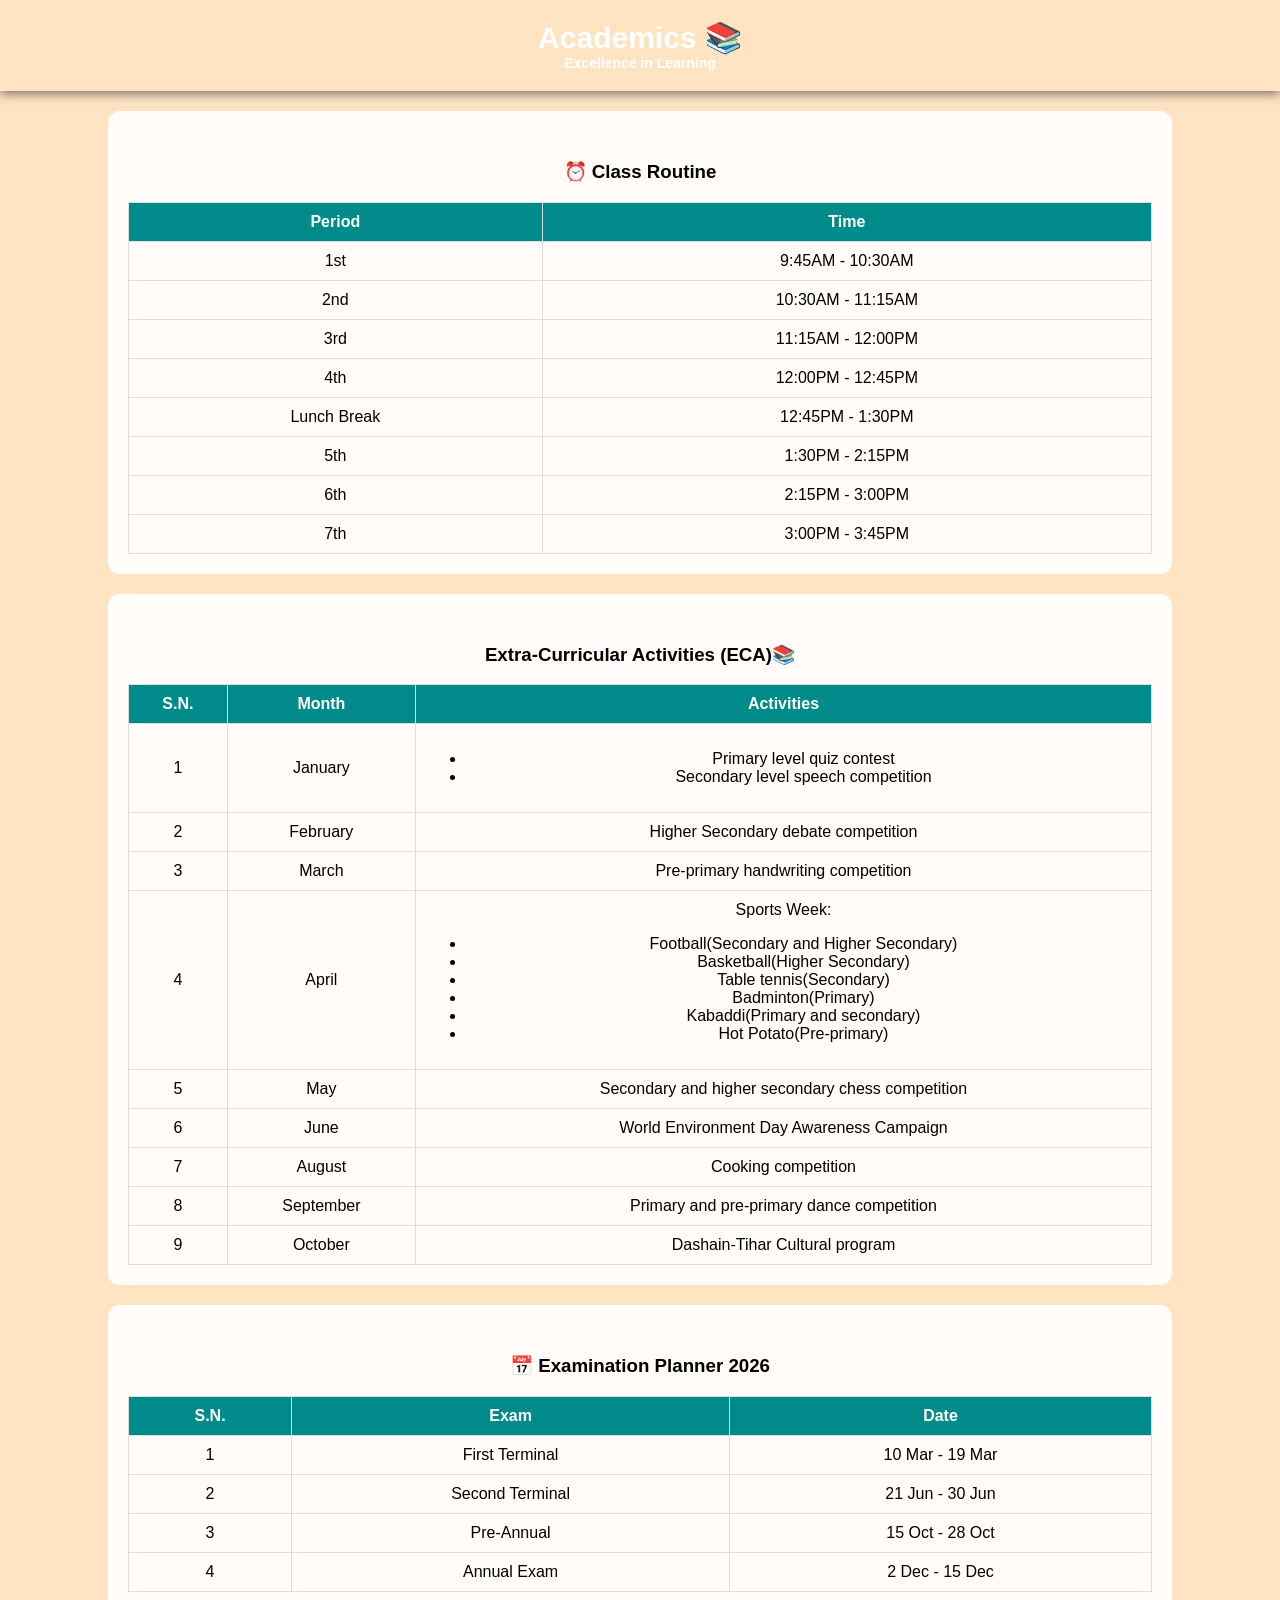
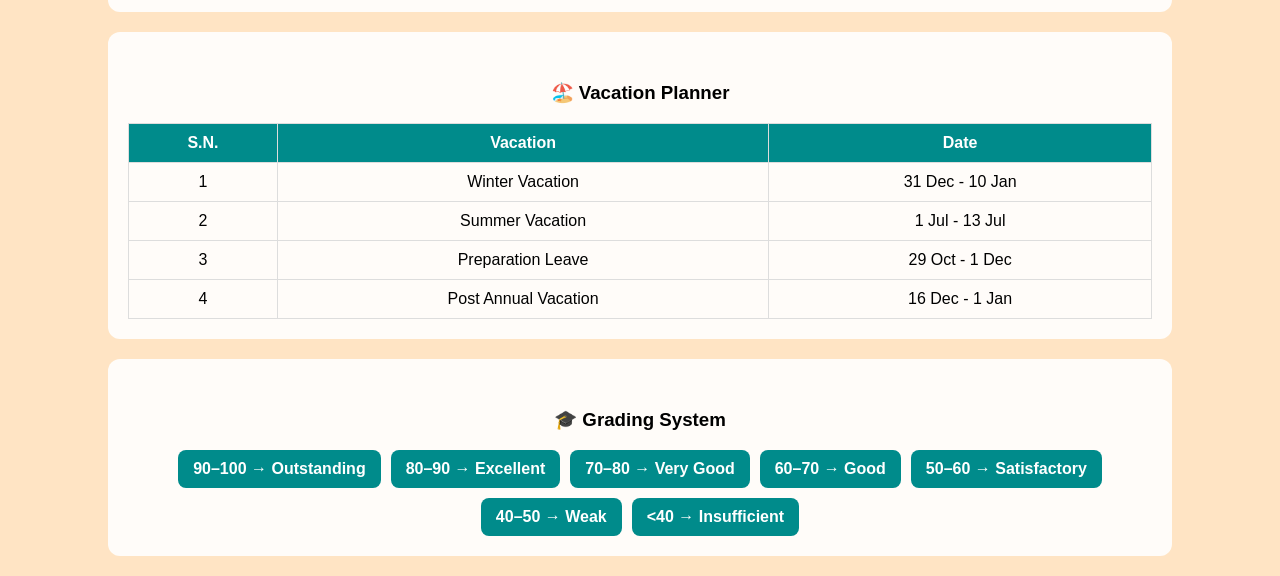
==== academic.html @ a662447a "Add files via upload" ====
<!DOCTYPE html>
<html>
<head>
    <title>Academics</title>
    <style>
        body {
            margin: 0;
            font-family: Arial, sans-serif;
            color: white;
            background-color:bisque;
        }
        .header {
            background: linear-gradient(90deg,#468faf );
            padding: 20px;
            text-align: center;
            font-size: 30px;
            font-weight: bold;
            box-shadow: 0 3px 10px rgba(0,0,0,0.5);
        }
        h3 {
            text-align: center;
            margin-top: 30px;
        }
        .card {
            background: rgba(255,255,255,0.9);
            color: black;
            margin: 20px auto;
            padding: 20px;
            border-radius: 12px;
            width: 80%;
            transition: 0.3s;
        }
        .card:hover {
            transform: scale(1.02);
        }
        table {
            width: 100%;
            border-collapse: collapse;
        }
        th {
            background-color: darkcyan;
            color: white;
        }

        td, th {
            padding: 10px;
            text-align: center;
            border: 1px solid #ddd;
        }
        .grading {
            display: flex;
            flex-wrap: wrap;
            justify-content: center;
            gap: 10px;
        }
        .grade-box {
            background-color: darkcyan;
            color: white;
            padding: 10px 15px;
            border-radius: 8px;
            font-weight: bold;
            transition: 0.3s;
        }

        .grade-box:hover {
            background: darkblue;
        }
    </style>
</head>

<body>

    <div class="header">
        Academics 📚
        <div style="font-size:14px;">Excellence in Learning</div>
    </div>
    <div class="card">
        <h3>⏰ Class Routine</h3>
        <table>
            <tr>
                <th>Period</th>
                <th>Time</th>
            </tr>
            <tr><td>1st</td><td>9:45AM - 10:30AM</td></tr>
            <tr><td>2nd</td><td>10:30AM - 11:15AM</td></tr>
            <tr><td>3rd</td><td>11:15AM - 12:00PM</td></tr>
            <tr><td>4th</td><td>12:00PM - 12:45PM</td></tr>
            <tr><td>Lunch Break</td><td>12:45PM - 1:30PM</td></tr>
            <tr><td>5th</td><td>1:30PM - 2:15PM</td></tr>
            <tr><td>6th</td><td>2:15PM - 3:00PM</td></tr>
            <tr><td>7th</td><td>3:00PM - 3:45PM</td></tr>
        </table>
    </div>
    <div class="card">
        <table>
            <h3>Extra-Curricular Activities (ECA)📚</h3>
            <tr>
                <th>S.N.</th>
                <th>Month</th>
                <th>Activities</th>
            </tr>
            <tr>
                <td>1</td>
                <td>January</td>
                <td>
                    <ul type="disc">
                        <li>Primary level quiz contest</li>
                        <li>Secondary level speech competition</li>
                    </ul>
                </td>
            </tr>
            <tr>
                <td>2</td>
                <td>February</td>
                <td>Higher Secondary debate competition</td>
            </tr>
              <tr>
                <td>3</td>
                <td>March</td>
                <td>Pre-primary handwriting competition</td>
            </tr>
              <tr>
                <td>4</td>
                <td>April</td>
                <td>Sports Week:
                    <ul type="disc">
                        <li>Football(Secondary and Higher Secondary)</li>
                        <li>Basketball(Higher Secondary)</li>
                        <li>Table tennis(Secondary)</li>
                        <li>Badminton(Primary)</li>
                        <li>Kabaddi(Primary and secondary)</li>
                        <li>Hot Potato(Pre-primary)</li>
                    </ul>
                </td>
            </tr>
              <tr>
                <td>5</td>
                <td>May</td>
                <td>Secondary and higher secondary chess competition</td>
            </tr>
              <tr>
                <td>6</td>
                <td>June</td>
                <td>World Environment Day Awareness Campaign</td>
            </tr>
              <tr>
                <td>7</td>
                <td>August</td>
                <td>Cooking competition</td>
            </tr>
              <tr>
                <td>8</td>
                <td>September</td>
                <td>Primary and pre-primary dance competition</td>
            </tr>
            <tr>
                <td>9</td>
                <td>October</td>
                <td>Dashain-Tihar Cultural program</td>
            </tr>
        </table>
    </div>
    <div class="card">
        <h3>📅 Examination Planner 2026</h3>
        <table>
            <tr>
                <th>S.N.</th>
                <th>Exam</th>
                <th>Date</th>
            </tr>
            <tr><td>1</td><td>First Terminal</td><td>10 Mar - 19 Mar</td></tr>
            <tr><td>2</td><td>Second Terminal</td><td>21 Jun - 30 Jun</td></tr>
            <tr><td>3</td><td>Pre-Annual</td><td>15 Oct - 28 Oct</td></tr>
            <tr><td>4</td><td>Annual Exam</td><td>2 Dec - 15 Dec</td></tr>
        </table>
    </div>
    <div class="card">
        <h3>🏖️ Vacation Planner</h3>
        <table>
            <tr>
                <th>S.N.</th>
                <th>Vacation</th>
                <th>Date</th>
            </tr>
            <tr><td>1</td><td>Winter Vacation</td><td>31 Dec - 10 Jan</td></tr>
            <tr><td>2</td><td>Summer Vacation</td><td>1 Jul - 13 Jul</td></tr>
            <tr><td>3</td><td>Preparation Leave</td><td>29 Oct - 1 Dec</td></tr>
            <tr><td>4</td><td>Post Annual Vacation</td><td>16 Dec - 1 Jan</td></tr>
        </table>
    </div>
    <div class="card">
        <h3>🎓 Grading System</h3>
        <div class="grading">
            <div class="grade-box">90–100 → Outstanding</div>
            <div class="grade-box">80–90 → Excellent</div>
            <div class="grade-box">70–80 → Very Good</div>
            <div class="grade-box">60–70 → Good</div>
            <div class="grade-box">50–60 → Satisfactory</div>
            <div class="grade-box">40–50 → Weak</div>
            <div class="grade-box">&lt;40 → Insufficient</div>
        </div>
    </div>

</body>
</html>
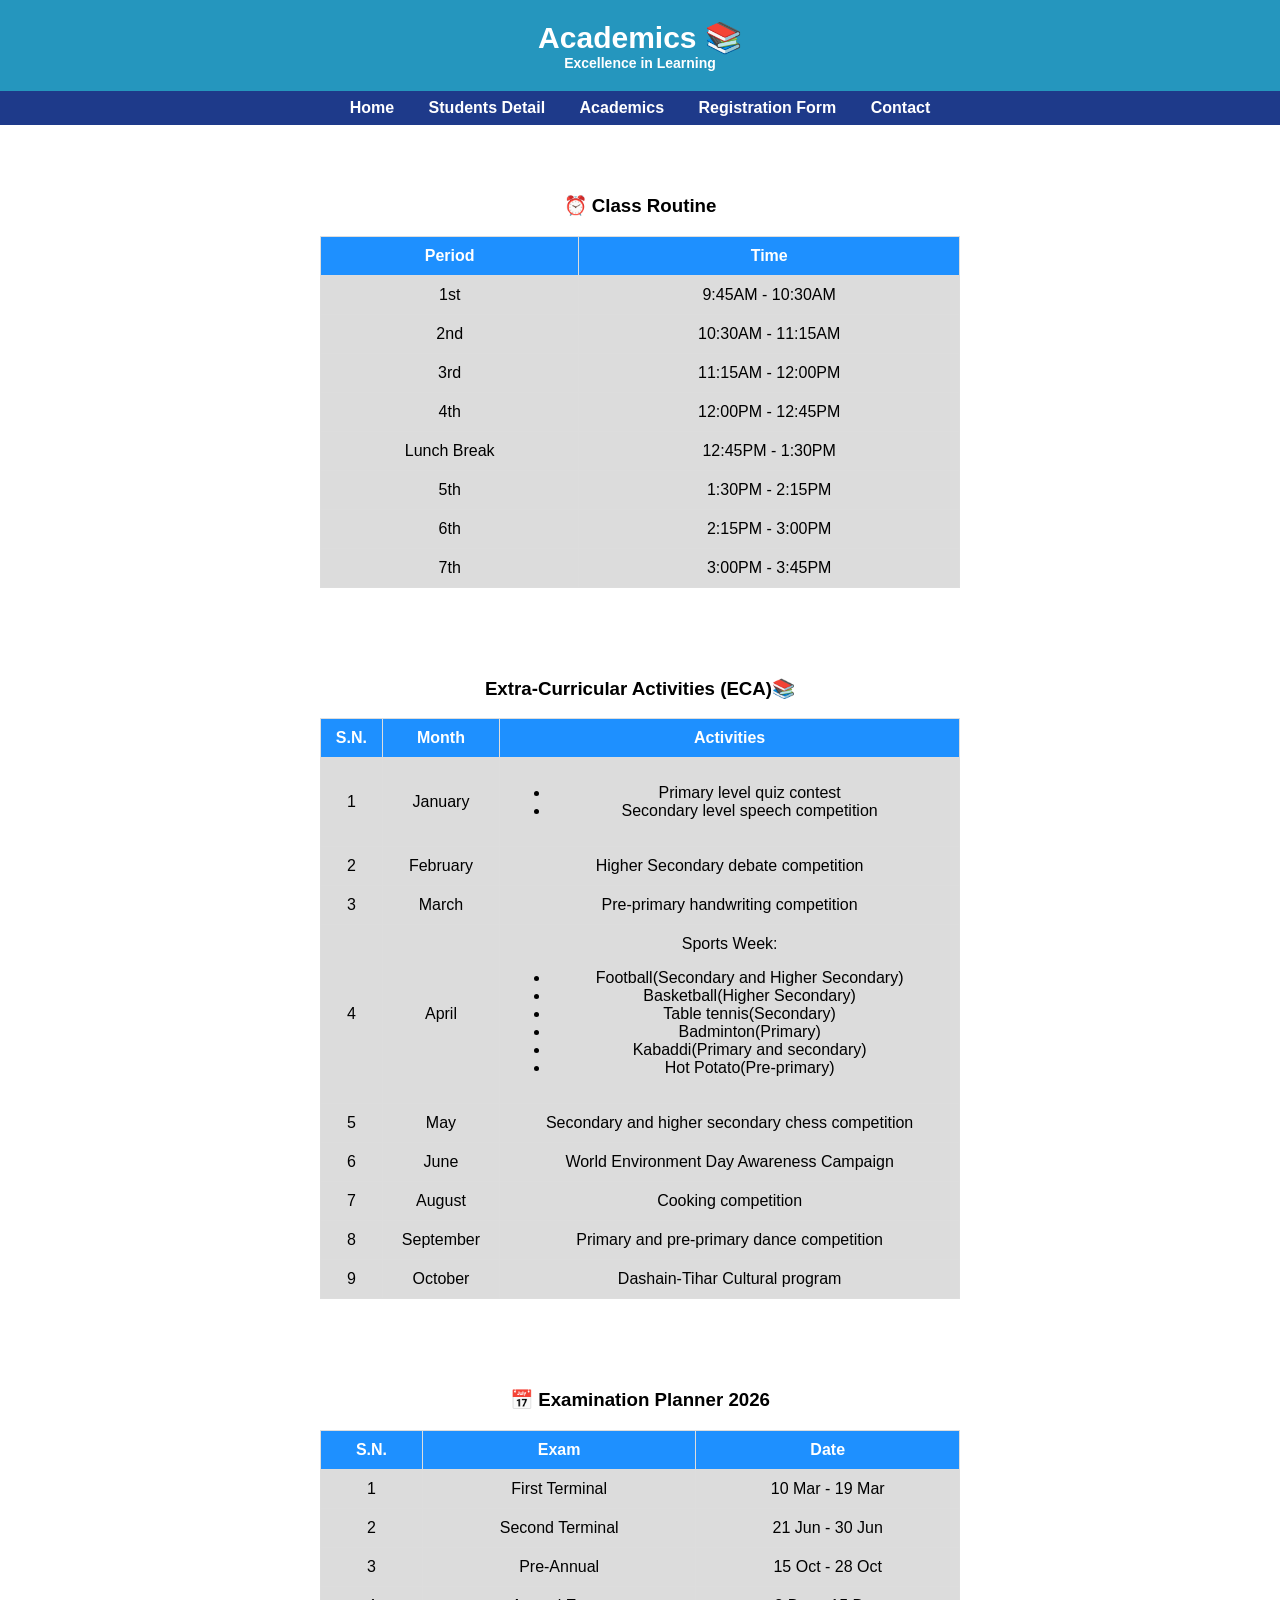
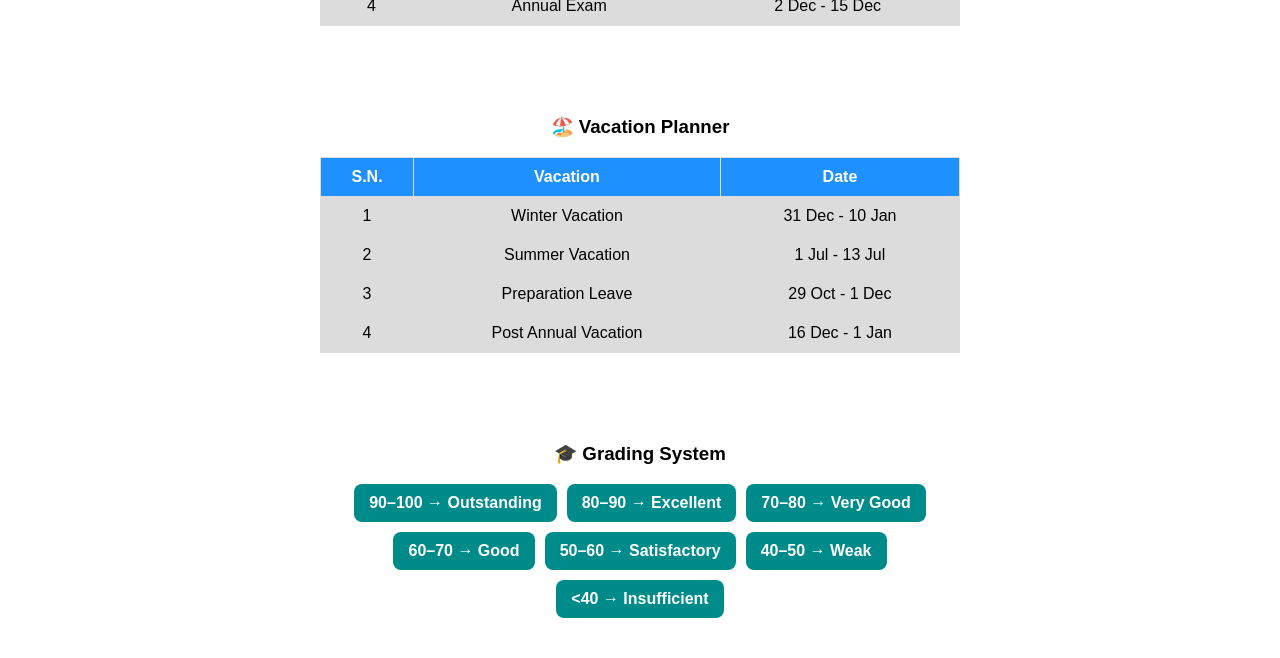
==== commit 3ac93948: "Add files via upload" ====
--- a/academic.html
+++ b/academic.html
@@ -7,10 +7,12 @@
             margin: 0;
             font-family: Arial, sans-serif;
             color: white;
-            background-color:bisque;
+            background-image: url('https://img.freepik.com/free-vector/dark-gradient-background-with-copy-space_53876-99548.jpg?semt=ais_hybrid&w=740&q=80');
+            background-size: cover;
+        background-repeat: no-repeat;
         }
         .header {
-            background: linear-gradient(90deg,#468faf );
+            background-color: #2596be; color: white; padding: 2rem; text-align: center;
             padding: 20px;
             text-align: center;
             font-size: 30px;
@@ -27,7 +29,7 @@
             margin: 20px auto;
             padding: 20px;
             border-radius: 12px;
-            width: 80%;
+            width: 50%;
             transition: 0.3s;
         }
         .card:hover {
@@ -38,10 +40,13 @@
             border-collapse: collapse;
         }
         th {
-            background-color: darkcyan;
+            background-color: dodgerblue;
             color: white;
         }
-
+         td {
+            background-color: gainsboro;
+            color:black;
+         }
         td, th {
             padding: 10px;
             text-align: center;
@@ -65,6 +70,8 @@
         .grade-box:hover {
             background: darkblue;
         }
+        nav { background: #1e3a8a; padding: 0.5rem; text-align: center; }
+        nav a { color: white; margin: 0 15px; text-decoration: none; font-weight: bold; }
     </style>
 </head>
 
@@ -74,6 +81,13 @@
         Academics 📚
         <div style="font-size:14px;">Excellence in Learning</div>
     </div>
+    <nav>
+        <a href="index.html">Home</a>
+        <a href="students.html">Students Detail</a>
+        <a href="academic.html">Academics</a>
+        <a href="form.html">Registration Form</a>
+        <a href="contact.html">Contact</a>
+    </nav>
     <div class="card">
         <h3>⏰ Class Routine</h3>
         <table>
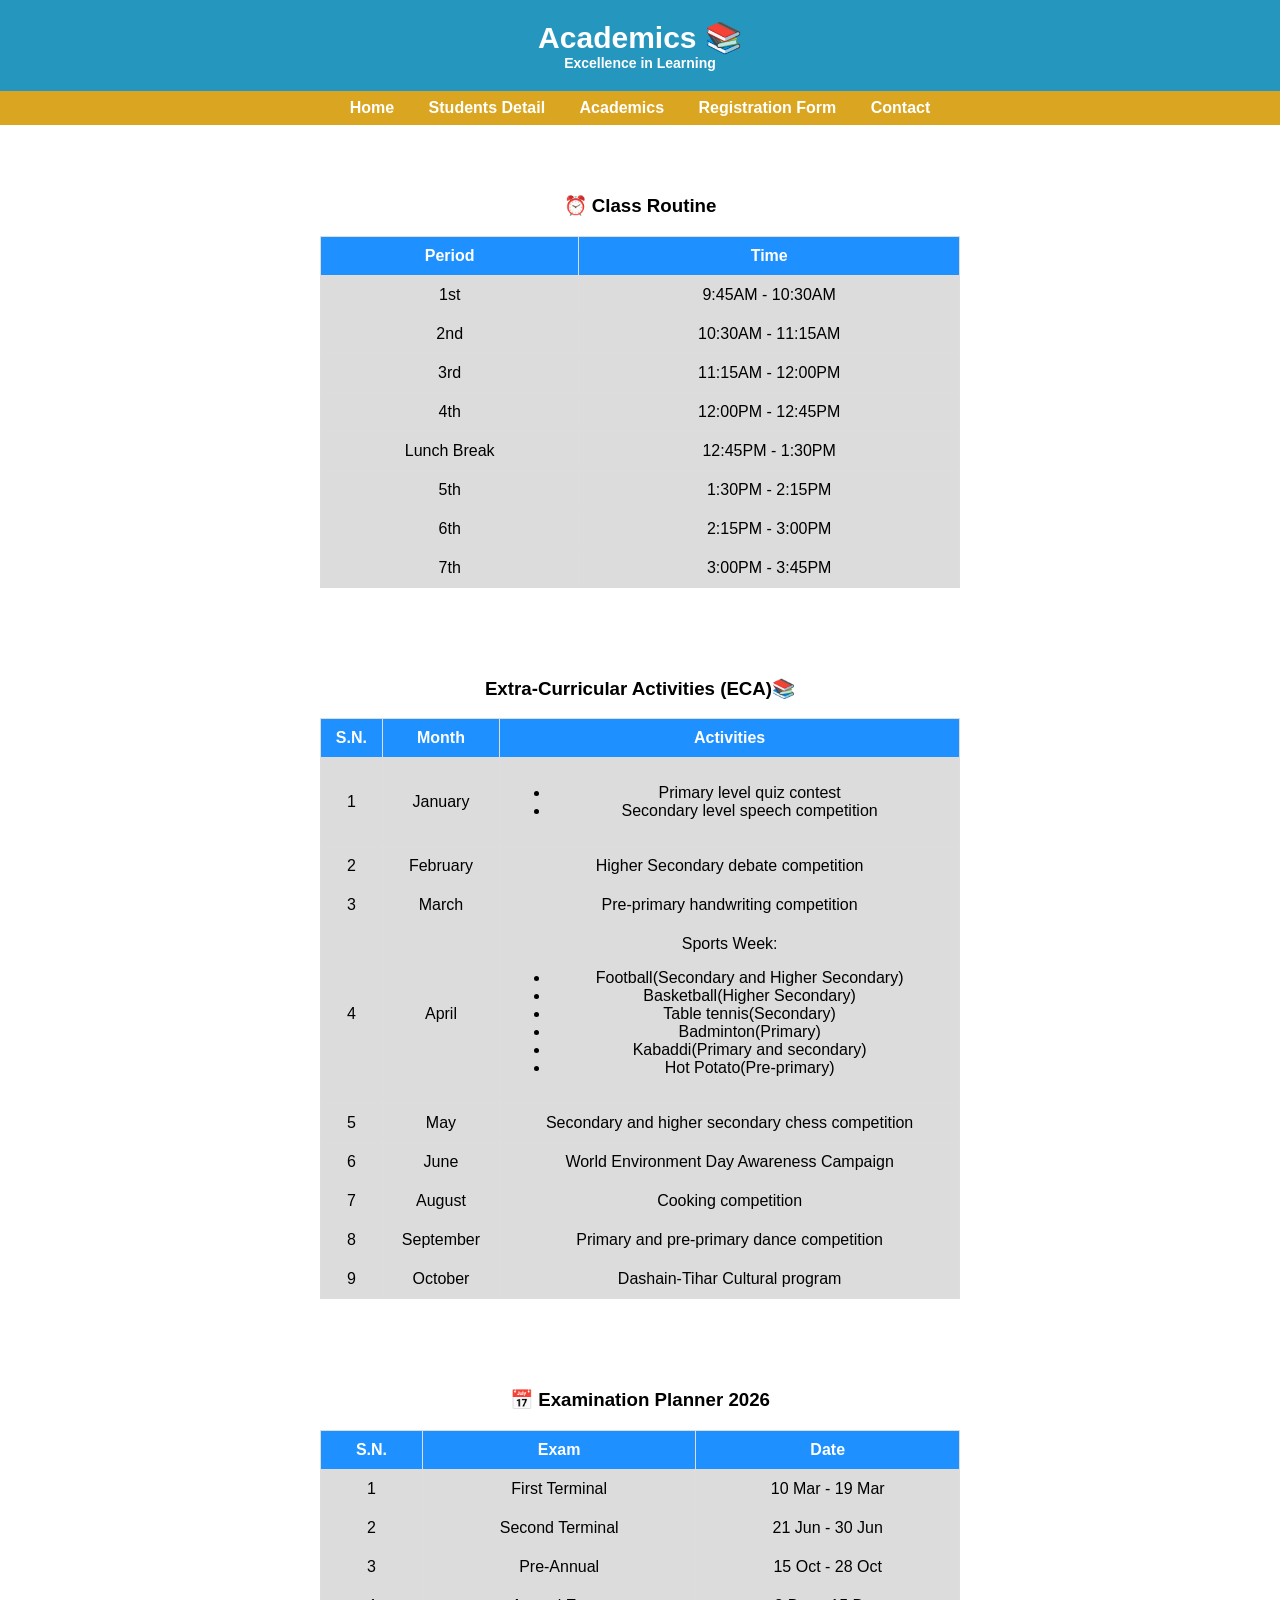
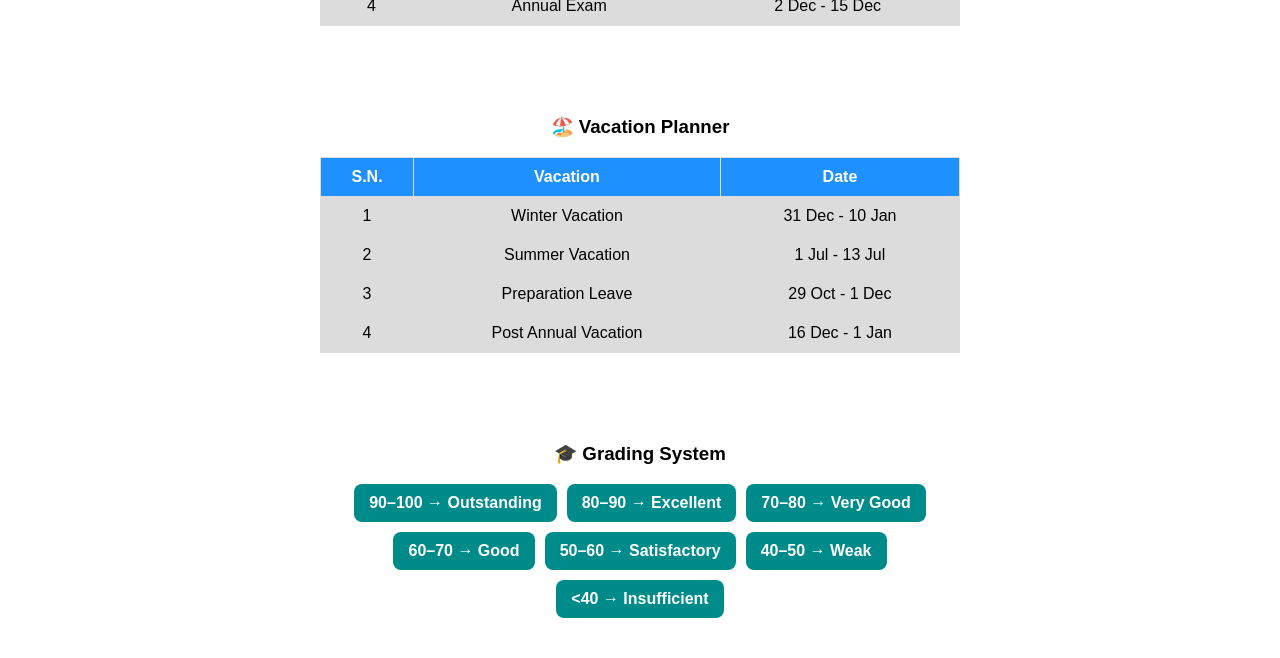
==== commit 66fbffed: "Add files via upload" ====
--- a/academic.html
+++ b/academic.html
@@ -70,7 +70,7 @@
         .grade-box:hover {
             background: darkblue;
         }
-        nav { background: #1e3a8a; padding: 0.5rem; text-align: center; }
+        nav { background: goldenrod; padding: 0.5rem; text-align: center; }
         nav a { color: white; margin: 0 15px; text-decoration: none; font-weight: bold; }
     </style>
 </head>
